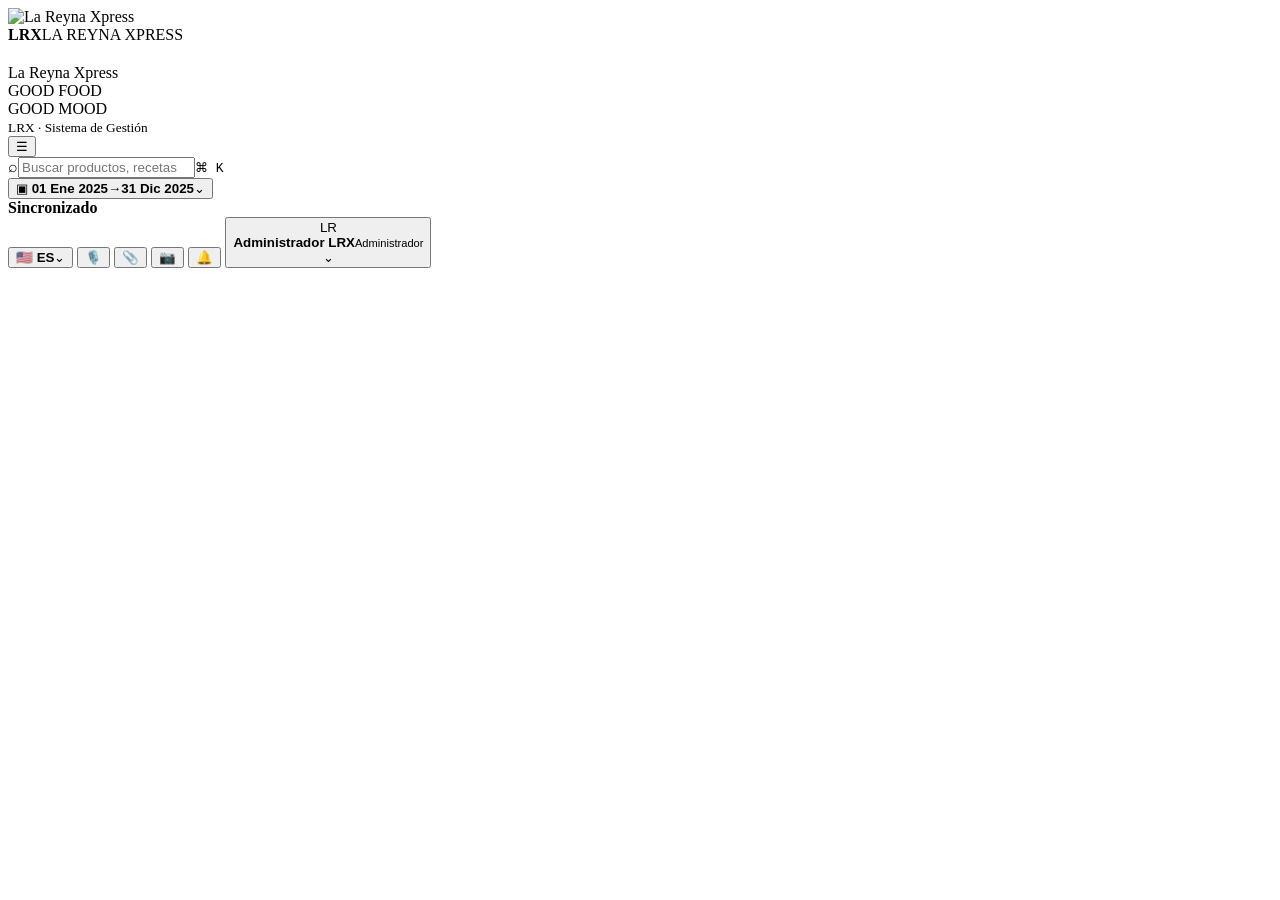
==== assets/index.html @ 77db93b0 "Corrige catálogos, compras e inventario v265" ====
<!doctype html>
<html lang="es">
<head>
<meta charset="utf-8">
<meta name="viewport" content="width=device-width,initial-scale=1,viewport-fit=cover">
<meta name="theme-color" content="#071c35">
<meta name="mobile-web-app-capable" content="yes">
<meta name="apple-mobile-web-app-capable" content="yes">
<meta name="apple-mobile-web-app-status-bar-style" content="default">
<meta name="apple-mobile-web-app-title" content="La Reyna Xpress">
<title>La Reyna Xpress — Sistema de Gestión</title>
<link rel="manifest" href="./manifest.webmanifest">
<link rel="icon" href="./LRX-LOGO-PLANTILLAS.png">
<link rel="stylesheet" href="./styles.css">
<style id="lrx-v176-purchase-css">.purchase-create-btn{width:100%;white-space:nowrap;min-height:40px}.purchase-create-btn.is-existing{opacity:1;border-color:#2e9b6f;background:#edf9f2;color:#16744d;cursor:default}.purchase-line .field label{font-weight:700}@media(max-width:760px){.purchase-line{grid-template-columns:1fr 1fr!important}.purchase-line .field:first-child{grid-column:1/-1}.purchase-line .purchase-create-btn{min-width:0}.purchase-line .bp-line-remove{align-self:end}.purchase-line label{font-size:11px}}</style><style id="lrx-v176-modal-fix">#modal.show{display:flex!important;pointer-events:auto!important;z-index:99999!important}#modal[hidden]{display:none!important;pointer-events:none!important}</style><style id="lrx-v176-product-cost-css">.product-cost-summary{margin-top:12px}.product-cost-summary b{font-weight:800}.product-cost-grid{display:grid;grid-template-columns:repeat(3,minmax(0,1fr));gap:10px}@media(max-width:760px){.product-cost-grid{grid-template-columns:1fr 1fr}}</style><style id="lrx-v178-pager-css">.pager{margin:16px 0 24px}.pager-info{font-size:12px;color:#667085;margin-bottom:8px}.pager-actions{display:flex;align-items:center;gap:6px;flex-wrap:wrap}.pager-actions .btn{min-width:38px}.pager-actions .btn:disabled{opacity:.45;cursor:not-allowed}.pager-actions .btn.primary{font-weight:800}.pager-ellipsis{display:inline-flex;align-items:center;justify-content:center;min-width:24px;padding:7px 2px;color:#667085}.pager-size-label{display:inline-flex;align-items:center;gap:6px;font-size:12px;font-weight:700;color:#667085}.pager-size-label select{padding:7px 8px;border:1px solid #d0d5dd;border-radius:8px;background:#fff}@media(max-width:760px){.pager-actions{gap:5px}.pager-actions .btn{padding:8px 10px;min-width:34px;font-size:12px}.pager-info{line-height:1.4}.pager-actions{max-width:100%;overflow-x:auto;padding-bottom:2px}}}</style>
<style id="lrx-v191-responsive">
html,body{width:100%;min-width:0;max-width:100%;overflow-x:hidden}.app{width:100%;min-width:0;max-width:100%;overflow-x:hidden}
#sidebar{flex:0 0 230px;min-width:0}main{min-width:0;width:calc(100% - 230px);max-width:calc(100% - 230px);overflow-x:hidden}.topbar{min-width:0;max-width:100%;width:100%;box-sizing:border-box;overflow:hidden}.content{min-width:0;max-width:100%;width:100%;box-sizing:border-box;overflow-x:auto}.module-page,.module-page>*{min-width:0;max-width:100%;box-sizing:border-box}.module-head{min-width:0;max-width:100%}.module-head .actions{min-width:0;max-width:100%;display:flex;flex-wrap:wrap;gap:8px}.tablewrap{max-width:100%;overflow-x:auto}.card,.grid{min-width:0;max-width:100%;box-sizing:border-box}
@media(max-width:1100px){#sidebar{flex-basis:210px;width:210px}main{width:calc(100% - 210px);max-width:calc(100% - 210px)}}
@media(max-width:820px){#sidebar{position:fixed;left:0;top:0;bottom:0;width:270px;max-width:86vw;transform:translateX(-105%);z-index:10000;transition:transform .2s ease}#sidebar.open{transform:translateX(0)}main{width:100%;max-width:100%;min-width:0}.topbar{position:sticky;top:0;z-index:9000}.global-search{min-width:0;flex:1 1 180px}.date-chip,.sync-status,.language-chip{display:none}.profile-copy{display:none}.module-head .actions{width:100%}}
.labelTextLogo{font-family:Arial,sans-serif;font-weight:900;text-align:center;letter-spacing:.3px;color:#111}.labelTypeBadge{color:#111}
</style>
<style id="lrx-v192-production-label-yield">.production-kpis,.yield-kpis{display:grid;grid-template-columns:repeat(4,minmax(0,1fr));gap:12px;margin:14px 0}.production-kpis .kpi,.yield-kpis .kpi{padding:16px}.production-kpis .kpi strong,.yield-kpis .kpi strong{display:block;font-size:26px;margin-top:4px}.production-kpis .kpi span,.yield-kpis .kpi span{display:block;color:#667085;font-size:12px;margin-top:4px}.production-capture{display:flex;justify-content:space-between;align-items:center;gap:14px;margin:14px 0}.production-capture small{display:block;color:#667085;margin-top:4px}.production-capture-actions{display:flex;gap:8px;flex-wrap:wrap}.production-two-col{display:grid;grid-template-columns:1fr 1fr;gap:14px;margin-top:14px}.production-section-title{display:flex;justify-content:space-between;align-items:flex-start;gap:12px;margin-bottom:12px}.production-section-title h3,.yield-section-title h3{margin:0}.production-section-title p,.yield-section-title p{margin:5px 0 0;color:#667085;font-size:13px}.production-flow-row{display:flex;justify-content:space-between;gap:12px;padding:12px 0;border-bottom:1px solid #edf0f4}.production-flow-row b,.production-flow-row small{display:block}.production-flow-row small{color:#667085;margin-top:3px}.production-product-cell small{display:block;color:#667085;margin-top:3px}.production-history{margin-top:14px}.labelstage-exact{display:flex;align-items:center;justify-content:center;background:#eef1f5;border-radius:12px;padding:14px;max-width:100%;overflow:hidden}.label-preview-canvas{display:block;width:100%;height:auto;max-height:70vh;object-fit:contain;background:#fff;border:1px solid #111;box-shadow:0 1px 5px rgba(0,0,0,.12)}.yield-card{margin-top:14px}.yield-section-title{margin-bottom:12px}.yield-grid{display:grid;grid-template-columns:repeat(3,minmax(0,1fr));gap:12px}.yield-grid label{display:flex;flex-direction:column;gap:5px;font-weight:700}.yield-grid input,.yield-grid select{padding:10px;border:1px solid #ccd3df;border-radius:9px;background:#fff;min-width:0}.yield-full{grid-column:1/-1}.yield-result{margin:14px 0;padding:14px;border:1px solid #d7dce5;border-radius:10px;background:#f7f8fb}.yield-table{width:100%;border-collapse:collapse}.yield-table th,.yield-table td{padding:9px;border-bottom:1px solid #edf0f4;text-align:left;vertical-align:top}.yield-shortcut{margin:14px 0;padding:16px;border:1px solid #d7dce5;border-radius:12px}.yield-shortcut b{font-size:16px}.yield-shortcut p{margin:5px 0 0}.@media(max-width:900px){.production-kpis,.yield-kpis{grid-template-columns:repeat(2,minmax(0,1fr))}.production-two-col{grid-template-columns:1fr}.yield-grid{grid-template-columns:1fr 1fr}}@media(max-width:560px){.production-kpis,.yield-kpis,.yield-grid{grid-template-columns:1fr}.production-capture,.production-section-title{flex-direction:column;align-items:stretch}.yield-full{grid-column:auto}}</style>
<style id="lrx-v201-label-approved">
.lrx-label-modal{display:grid;grid-template-columns:310px minmax(420px,1fr) 250px;gap:18px;background:#fff;min-height:650px;padding:18px;border-radius:14px;max-height:86vh;overflow:auto}
.lrx-label-left,.lrx-label-center,.lrx-label-right{min-width:0}.lrx-label-left{border-right:1px solid #e4e7ec;padding-right:16px}.lrx-label-panel-title{display:flex;justify-content:space-between;gap:8px}.lrx-label-panel-title h2,.lrx-label-center-title h2{margin:0;font-size:18px;color:#172033}.lrx-label-panel-title p,.lrx-label-center-title p{margin:4px 0 0;color:#667085;font-size:12px}.lrx-label-field{margin-top:15px}.lrx-label-field>label{display:block;font-weight:800;font-size:12px;margin-bottom:6px;color:#344054}.lrx-label-size-row{display:grid;grid-template-columns:1fr auto;gap:7px}.lrx-label-size-row .input{min-width:0}.lrx-type-grid{display:grid;grid-template-columns:1fr 1fr;gap:7px}.lrx-type-btn{border:1px solid #d0d5dd;background:#fff;border-radius:7px;padding:8px 7px;font-weight:700;font-size:11px;cursor:pointer}.lrx-type-btn.active{border-color:#d82b78;background:#fff0f6;color:#b5165c;box-shadow:0 0 0 1px #d82b78 inset}.lrx-type-btn span{margin-right:4px}.lrx-export-row{display:flex;gap:6px;flex-wrap:wrap;margin-top:13px}.lrx-export-row .btn{padding:8px 10px;font-size:11px}.lrx-label-thumb-card{margin-top:14px;border:1px solid #e4e7ec;border-radius:9px;padding:9px;background:#f8fafc}.lrx-label-thumb-title{font-size:11px;font-weight:800;margin-bottom:7px}.lrx-label-thumb{background:#fff;border:1px solid #111;padding:5px;overflow:hidden}.lrx-label-thumb canvas{max-width:100%}.lrx-production-mini{margin-top:14px;border-top:1px solid #e4e7ec;padding-top:12px}.lrx-production-mini h3{font-size:13px;margin:0 0 8px}.lrx-production-mini h3 span{font-weight:500;color:#667085}.lrx-mini-grid{display:grid;grid-template-columns:1fr 1fr;gap:8px}.lrx-mini-grid label{display:block;font-size:10px;font-weight:800;color:#475467;margin-bottom:3px}.mini-value{border:1px solid #d0d5dd;border-radius:6px;background:#fff;padding:6px;font-size:10px;min-height:28px;box-sizing:border-box}.lrx-label-center{padding:0 4px}.lrx-label-center-title{margin-bottom:4px}.lrx-label-ruler{text-align:center;font-size:11px;font-weight:800;color:#344054;display:flex;justify-content:center;gap:8px}.lrx-label-canvas-wrap{display:grid;grid-template-columns:28px 1fr;align-items:center;min-height:390px}.lrx-label-ruler-v{writing-mode:vertical-rl;transform:rotate(180deg);font-size:10px;font-weight:800;color:#344054;text-align:center}.lrx-label-ruler-v span{display:block}.lrx-label-canvas-wrap #labelHolder{width:100%;display:flex;align-items:center;justify-content:center}.lrx-label-canvas-wrap .labelstage-exact{width:100%;padding:8px;background:#fff;border:0;box-shadow:none}.lrx-label-canvas-wrap .label-preview-canvas{width:min(100%,560px);max-height:52vh;height:auto;object-fit:contain;border:1px solid #111;box-shadow:0 1px 4px rgba(0,0,0,.08)}.lrx-label-output-cards{display:grid;grid-template-columns:repeat(3,1fr);gap:7px;margin-top:8px}.lrx-label-output-cards>div{border-top:1px solid #e4e7ec;padding-top:7px;text-align:center}.lrx-label-output-cards b{display:block;font-size:12px}.lrx-label-output-cards span{display:block;font-size:9px;color:#667085;line-height:1.3}.lrx-label-right{border-left:1px solid #e4e7ec;padding-left:15px}.lrx-label-right h3{margin:0 0 9px;font-size:14px}.lrx-size-option{display:flex;align-items:center;gap:8px;border:1px solid transparent;border-radius:7px;padding:8px 9px;margin-bottom:4px;font-size:11px;cursor:pointer}.lrx-size-option.active{border-color:#f2b6d0;background:#fff0f6}.lrx-size-option input{accent-color:#d82b78}.lrx-create-size{width:100%;border:1px solid #e85b9b;background:#fff3f8;color:#c21e68;border-radius:7px;padding:8px;font-weight:800;font-size:11px;margin-top:7px;cursor:pointer}.lrx-export-summary{margin-top:20px;border-top:1px solid #e4e7ec;padding-top:14px}.lrx-export-summary h3{font-size:13px;margin-bottom:8px}.lrx-export-icons{display:grid;grid-template-columns:repeat(3,1fr);gap:5px}.lrx-export-icons span{font-size:22px;text-align:center}.lrx-export-icons small{display:block;font-size:8px;color:#667085;line-height:1.3}.lrx-label-benefits{margin-top:16px;background:#fff0f6;border-radius:8px;padding:10px;font-size:10px}.lrx-label-benefits b{font-size:11px}.lrx-label-benefits ul{padding-left:15px;margin:6px 0 0}.lrx-label-benefits li{margin:3px 0}
@media(max-width:1100px){.lrx-label-modal{grid-template-columns:290px minmax(350px,1fr)}.lrx-label-right{grid-column:1/-1;border-left:0;border-top:1px solid #e4e7ec;padding:14px 0 0;display:grid;grid-template-columns:1fr 1fr;gap:12px}.lrx-label-right h3{grid-column:1/-1}.lrx-label-right .lrx-create-size{align-self:start}.lrx-label-benefits{margin-top:0}}
@media(max-width:760px){.lrx-label-modal{grid-template-columns:1fr;padding:12px;max-height:90vh}.lrx-label-left{border-right:0;border-bottom:1px solid #e4e7ec;padding:0 0 14px}.lrx-label-right{display:block}.lrx-label-canvas-wrap{min-height:260px}.lrx-label-output-cards{margin-bottom:8px}.lrx-label-size-row{grid-template-columns:1fr}.lrx-production-mini{display:none}}
</style>
<style id="lrx-v201-label-final">
#modalBox:has(.lrx-label-modal){width:min(1180px,calc(100vw - 28px));max-width:none!important;max-height:calc(100vh - 24px);box-sizing:border-box}
.lrx-label-modal{width:100%;box-sizing:border-box;grid-template-columns:minmax(255px,290px) minmax(420px,1fr) minmax(190px,220px);gap:14px;min-height:0;max-height:calc(100vh - 40px);overflow:auto;padding:16px}
.lrx-label-left,.lrx-label-center,.lrx-label-right{min-width:0}.lrx-label-left{padding-right:12px}.lrx-label-right{padding-left:12px}
.lrx-type-grid{gap:6px}.lrx-type-btn{min-height:34px;padding:7px 6px;font-size:10px;line-height:1.15}.lrx-type-icon{display:inline-flex;width:14px;height:14px;align-items:center;justify-content:center;margin-right:3px;border:1px solid currentColor;border-radius:50%;font-size:9px}
.lrx-create-type{width:100%;margin-top:7px;border:1px solid #e85b9b;background:#fff;color:#c21e68;border-radius:7px;padding:7px;font-weight:800;font-size:10px;cursor:pointer}
.lrx-export-row .btn{font-size:10px;padding:8px 11px}.lrx-label-thumb{min-height:150px;display:flex;align-items:center;justify-content:center}.lrx-label-thumb canvas{width:100%!important;height:auto!important;display:block}
.lrx-label-canvas-wrap{min-height:350px}.lrx-label-canvas-wrap .label-preview-canvas{width:min(100%,520px);max-height:50vh}
.lrx-label-output-cards>div{padding:7px 3px}.lrx-label-output-cards b{font-size:11px}.lrx-label-output-cards span{font-size:8px}
.lrx-export-summary{margin-top:18px}.lrx-export-icons{gap:6px}.lrx-export-icons span{font-size:11px;border:1px solid #e4e7ec;border-radius:7px;padding:8px 4px;background:#fff}.lrx-export-icons b{display:block;font-size:12px}.lrx-export-icons small{font-size:8px;margin-top:3px}
.lrx-label-center-title h2{font-size:16px}.lrx-label-center-title p{font-size:10px}.lrx-production-mini{margin-top:10px}
@media(max-width:1120px){#modalBox:has(.lrx-label-modal){width:min(900px,calc(100vw - 24px))}.lrx-label-modal{grid-template-columns:280px minmax(360px,1fr)}.lrx-label-right{grid-column:1/-1;border-left:0;border-top:1px solid #e4e7ec;padding:12px 0 0;display:grid;grid-template-columns:1fr 1fr;gap:10px}.lrx-label-right h3{grid-column:1/-1}}
@media(max-width:760px){#modalBox:has(.lrx-label-modal){width:calc(100vw - 12px)}.lrx-label-modal{grid-template-columns:1fr;padding:10px;max-height:calc(100vh - 20px)}.lrx-label-left{border-right:0;border-bottom:1px solid #e4e7ec;padding:0 0 12px}.lrx-label-right{display:block}.lrx-label-canvas-wrap{min-height:250px}.lrx-production-mini{display:none}}
</style>

<style id="lrx-v206-accordion-nav">
#sidebar .nav{display:flex;flex-direction:column;gap:5px;min-width:0;overflow-y:auto;overflow-x:hidden;padding:8px 10px 12px}
#sidebar .nav>button,#sidebar .nav-section>summary{box-sizing:border-box;width:100%;min-width:0;border:0;background:transparent;color:#344054;border-radius:10px;cursor:pointer;text-align:left;font:inherit}
#sidebar .nav>button{display:flex;align-items:center;gap:10px;padding:10px 11px;min-height:42px}
#sidebar .nav>button:hover,#sidebar .nav-section>summary:hover{background:#f7f8fa}
#sidebar .nav>button.active{background:var(--pink,#d82b78);color:#fff}
#sidebar .nav-section{min-width:0}
#sidebar .nav-section>summary{display:flex;align-items:center;gap:9px;padding:10px 11px;min-height:44px;font-size:12px;font-weight:800;letter-spacing:.02em;text-transform:uppercase;user-select:none}
#sidebar .nav-section>summary::-webkit-details-marker{display:none}
#sidebar .nav-section-icon{width:22px;height:22px;flex:0 0 22px;display:grid;place-items:center}
#sidebar .nav-section-icon svg{width:20px;height:20px}
#sidebar .nav-section-label{min-width:0;flex:1;line-height:1.2}
#sidebar .nav-section-chevron{font-size:22px;line-height:1;transform:rotate(0deg);transition:transform .16s ease;opacity:.65}
#sidebar .nav-section[open]>summary{background:#f8eaf1;color:#a71959}
#sidebar .nav-section[open]>summary .nav-section-chevron{transform:rotate(90deg);opacity:1}
#sidebar .nav-children{display:flex;flex-direction:column;gap:2px;margin:2px 0 4px 12px;padding:4px 0 4px 10px;border-left:2px solid #f0d0df;min-width:0}
#sidebar .nav-children button{display:flex;align-items:center;gap:8px;width:100%;min-width:0;border:0;background:transparent;color:#475467;border-radius:8px;padding:8px 9px;text-align:left;cursor:pointer;font:inherit;font-size:12px;line-height:1.25}
#sidebar .nav-children button:hover{background:#f7f8fa}
#sidebar .nav-children button.active{background:var(--pink,#d82b78);color:#fff;font-weight:700}
#sidebar .nav-children .nav-icon{width:18px;height:18px;flex:0 0 18px}
#sidebar .nav-children .nav-icon svg{width:18px;height:18px}
#sidebar .nav-label{min-width:0;overflow:hidden;text-overflow:ellipsis;white-space:nowrap}
@media(max-width:820px){#sidebar .nav{padding:10px 12px 16px}#sidebar .nav-section>summary{min-height:46px;font-size:12px}#sidebar .nav-children button{min-height:42px;font-size:13px}}
</style>

<style id="lrx-v213-inventory">
.lrx-inv-kpis{grid-template-columns:repeat(5,minmax(0,1fr))}.lrx-inv-secondary{grid-template-columns:1fr 1fr}.lrx-inv-toolbar .toolbar{align-items:center}.lrx-inv-alert{display:flex;justify-content:space-between;gap:12px;padding:9px 0;border-bottom:1px solid var(--line);font-size:12px}.lrx-inv-alert span{font-weight:700;color:#667085}.lrx-inv-bar{display:flex;justify-content:space-between;gap:10px;padding:8px 0;border-bottom:1px solid var(--line);font-size:12px}.lrx-inv-bar b{white-space:nowrap}.lrx-inv-secondary{margin-top:14px}.lrx-inv-secondary .card{min-width:0}@media(max-width:1000px){.lrx-inv-kpis{grid-template-columns:repeat(3,minmax(0,1fr))}.lrx-inv-secondary{grid-template-columns:1fr}}@media(max-width:650px){.lrx-inv-kpis{grid-template-columns:1fr 1fr}.lrx-inv-toolbar .toolbar{display:grid;grid-template-columns:1fr}.lrx-inv-toolbar .toolbar>*{width:100%;min-width:0}}
</style>
<style id="lrx-v221-recipe-sheets">.tech-section-title{background:#c20b61;color:#fff;padding:8px 10px;font-weight:800;font-size:15px;text-transform:uppercase;margin:0 0 4px}.tech-table{width:100%;border-collapse:collapse;font-size:12px}.tech-table th,.tech-table td{border:1px solid #d5dce8;padding:6px;vertical-align:top;text-align:left}.tech-table th{background:#f3f6fb;font-weight:800}.recipe-view-head{display:flex;justify-content:space-between;align-items:flex-start;gap:12px;margin-bottom:12px}.recipe-view-head h2{margin:4px 0}.standard-book{max-width:900px;margin:auto;background:#fff;color:#172033;font-family:Arial,sans-serif}.standard-cover{border-bottom:6px solid #0d3b78;padding:10px 0 16px}.standard-brand{font-weight:800;color:#0d3b78;font-size:18px}.standard-cover h1{font-size:34px;margin:10px 0 4px}.standard-cover h2{font-size:25px;margin:0}.standard-kpis{display:grid;grid-template-columns:repeat(4,1fr);gap:8px;margin:12px 0}.standard-kpis>div{border:1px solid #d5dce8;padding:10px;background:#f7f9fc}.standard-kpis small,.standard-kpis b{display:block}.standard-kpis b{font-size:18px;margin-top:4px}.standard-book section{margin-top:12px}.standard-book section h3{background:#0d3b78;color:#fff;padding:8px 10px;margin:0 0 5px}.standard-text{white-space:pre-wrap;border:1px solid #d5dce8;padding:10px;line-height:1.4}.standard-photo-grid{display:grid;grid-template-columns:repeat(4,1fr);gap:8px}.standard-photo-grid figure{margin:0;border:1px solid #d5dce8;padding:4px}.standard-photo-grid img{width:100%;height:150px;object-fit:cover}.standard-photo-grid figcaption{font-size:11px;padding:4px}.recipe-view-wrap{max-width:1100px;margin:auto}.recipe-view-wrap .tech-sheet{overflow:auto}@media(max-width:760px){.recipe-view-head{flex-direction:column}.standard-kpis{grid-template-columns:1fr 1fr}.standard-photo-grid{grid-template-columns:1fr 1fr}.tech-sheet{min-width:0!important}}@media print{.tech-sheet,.standard-book{border:0!important;max-width:none!important}.recipe-view-head,.recipe-view-wrap>.actions{display:none!important}.tech-section-title{-webkit-print-color-adjust:exact;print-color-adjust:exact}.standard-book{page-break-inside:auto}.standard-photo-grid figure{break-inside:avoid}}</style>
<style id="lrx-v221-recipe-docs">
.recipe-template-logo{display:block;max-height:48px;max-width:240px;object-fit:contain;object-position:left top;margin:0 0 8px}.recipe-doc-tabs{display:flex;gap:8px;flex-wrap:wrap}.recipe-doc-tabs .btn{min-width:170px;font-weight:800}.recipe-doc-actions{display:flex;gap:7px;flex-wrap:wrap;margin:8px 0 14px;padding:8px;background:#f7f9fc;border:1px solid #e4e7ec;border-radius:10px}.cost-sheet{max-width:1050px;margin:auto;background:#fff;color:#172033;font-family:Arial,sans-serif}.cost-head{display:flex;justify-content:space-between;gap:12px;border-bottom:5px solid #0d3b78;padding:8px 0 12px}.cost-head h2{margin:5px 0 2px}.cost-head-price{border:1px solid #d5dce8;padding:10px 18px;min-width:130px}.cost-head-price small,.cost-head-price b{display:block}.cost-head-price b{font-size:22px;margin-top:5px}.cost-kpis{display:grid;grid-template-columns:repeat(4,1fr);gap:8px;margin:10px 0}.cost-kpis>div{border:1px solid #d5dce8;background:#f7f9fc;padding:10px}.cost-kpis small,.cost-kpis b{display:block}.cost-kpis b{font-size:18px;margin-top:4px}.cost-sheet section{margin-top:10px}.utensil-grid{display:grid;grid-template-columns:repeat(4,minmax(0,1fr));gap:9px;max-height:52vh;overflow:auto}.utensil-card{border:1px solid #d5dce8;border-radius:9px;padding:8px;display:grid;grid-template-columns:auto 1fr;gap:5px;align-items:center;cursor:pointer;background:#fff}.utensil-card img{grid-column:1/-1;width:100%;height:90px;object-fit:contain;border-radius:6px;background:#f7f9fc}.utensil-card b,.utensil-card small{grid-column:1/-1}.utensil-card small{color:#667085}.recipe-view-wrap .tech-sheet,.recipe-view-wrap .standard-book,.recipe-view-wrap .cost-sheet{overflow:visible}@media(max-width:900px){.utensil-grid{grid-template-columns:repeat(2,minmax(0,1fr))}.cost-kpis{grid-template-columns:1fr 1fr}}
@media print{.recipe-doc-tabs,.recipe-doc-actions,.recipe-view-head,.recipe-view-wrap>.actions{display:none!important}.recipe-view-wrap{max-width:none!important}.cost-sheet,.standard-book,.tech-sheet{max-width:none!important;width:100%!important}.recipe-print-logo{display:block!important;max-height:38px;max-width:220px}}
</style>

<style id="lrx-v222-recipe-layout-fix">
.recipe-view-wrap{width:100%;max-width:none;box-sizing:border-box;overflow:visible}
.recipe-view-wrap .tech-sheet,.recipe-view-wrap .standard-book,.recipe-view-wrap .cost-sheet{width:100%;max-width:100%;box-sizing:border-box;margin:0 auto;overflow:visible}
.tech-sheet{font-family:Arial,sans-serif;color:#142a52;background:#fff;box-sizing:border-box;width:100%;max-width:100%;padding:clamp(6px,1vw,14px);border:1px solid #d5dce8;overflow-wrap:anywhere}
.tech-head{display:grid;grid-template-columns:minmax(0,1fr) minmax(110px,19%);gap:6px;margin-bottom:7px;min-width:0}
.tech-head-main{background:#0d3b78;color:#fff;padding:clamp(9px,1.5vw,16px);min-width:0}
.tech-name{font-size:clamp(22px,3.1vw,34px);font-weight:800;line-height:1.02;text-transform:uppercase;overflow-wrap:anywhere}
.tech-subtitle{font-size:clamp(9px,1.2vw,16px);font-weight:700;margin-top:4px;line-height:1.15}
.tech-code{background:#c20b61;color:#fff;padding:8px;text-align:center;display:flex;flex-direction:column;justify-content:center;min-width:0}
.tech-code b{font-size:clamp(10px,1.3vw,16px)}.tech-code strong{background:#fff;color:#163c75;font-size:clamp(18px,2.7vw,30px);font-weight:800;margin-top:6px;padding:5px;overflow-wrap:anywhere}
.tech-top-grid{display:grid;grid-template-columns:minmax(0,1fr) minmax(0,1fr) minmax(0,1fr);gap:6px;min-width:0}
.tech-main-photo{height:clamp(170px,25vw,300px);border:1px solid #d5dce8;display:flex;align-items:center;justify-content:center;background:#f5f7fb;overflow:hidden}.tech-main-photo img{width:100%;height:100%;object-fit:contain;display:block}.tech-main-photo span{color:#7b8799;font-size:12px;text-align:center}
.tech-section-spaced{margin-top:6px!important}.tech-block{margin-top:6px}.tech-table{width:100%;max-width:100%;table-layout:auto;border-collapse:collapse;font-size:clamp(8px,1vw,12px);word-break:break-word}.tech-table th,.tech-table td{border:1px solid #d5dce8;padding:clamp(3px,.55vw,6px);vertical-align:top;text-align:left}.tech-table th{background:#f3f6fb;font-weight:800}.tech-table th:first-child{white-space:nowrap}.tech-total-label{text-align:right!important}.tech-text{padding:clamp(6px,1vw,10px);border:1px solid #d5dce8;white-space:pre-wrap;line-height:1.35;font-size:clamp(9px,1vw,12px);overflow-wrap:anywhere}.tech-process-grid{display:grid;grid-template-columns:repeat(4,minmax(0,1fr));gap:5px}.tech-process-grid figure{margin:0;border:1px solid #d5dce8;padding:3px;break-inside:avoid}.tech-process-grid img{display:block;width:100%;height:clamp(80px,11vw,135px);object-fit:cover}.tech-process-grid figcaption{font-size:clamp(8px,.85vw,11px);padding:3px;line-height:1.2}.tech-bottom-grid{display:grid;grid-template-columns:minmax(0,1fr) minmax(0,1fr);gap:6px;margin-top:6px}.tech-minbox{min-height:56px}.tech-footer{display:flex;justify-content:space-between;gap:8px;border-top:2px solid #0d3b78;margin-top:7px;padding-top:5px;font-size:clamp(7px,.85vw,11px);line-height:1.15}.standard-book,.cost-sheet{width:100%;max-width:100%;box-sizing:border-box}.standard-cover h1{font-size:clamp(25px,3vw,34px)}.standard-cover h2{font-size:clamp(19px,2.4vw,25px)}.standard-kpis,.cost-kpis{grid-template-columns:repeat(4,minmax(0,1fr))}.standard-photo-grid{grid-template-columns:repeat(4,minmax(0,1fr))}.standard-photo-grid img{height:clamp(80px,12vw,150px)}
@media(max-width:760px){.tech-top-grid{grid-template-columns:1fr}.tech-process-grid{grid-template-columns:repeat(2,minmax(0,1fr))}.tech-bottom-grid{grid-template-columns:1fr}.standard-kpis,.cost-kpis{grid-template-columns:1fr 1fr}.standard-photo-grid{grid-template-columns:1fr 1fr}.recipe-doc-tabs .btn{min-width:0;flex:1 1 150px}}
@media print{html,body{width:100%!important;overflow:visible!important}.recipe-template-logo{max-height:34px;max-width:190px;margin:0 0 4px}.recipe-print-page{width:100%!important;max-width:100%!important;margin:0!important;padding:0!important;box-sizing:border-box!important}.recipe-print-page .recipe-template-logo{display:none!important}.recipe-print-page .tech-sheet,.recipe-print-page .standard-book,.recipe-print-page .cost-sheet{width:100%!important;max-width:100%!important;min-width:0!important;margin:0!important;padding:0!important;border:0!important;box-sizing:border-box!important;overflow:visible!important}.recipe-print-page .tech-name{font-size:23pt}.recipe-print-page .tech-subtitle{font-size:8.5pt}.recipe-print-page .tech-code strong{font-size:17pt}.recipe-print-page .tech-table{font-size:7.5pt}.recipe-print-page .tech-table th,.recipe-print-page .tech-table td{padding:3pt}.recipe-print-page .tech-main-photo{height:72mm}.recipe-print-page .tech-process-grid img{height:31mm}.recipe-print-page .tech-text{font-size:8pt;padding:4pt}.recipe-print-page .tech-section-title{font-size:9pt;padding:4pt 5pt}.recipe-print-page .tech-footer{font-size:6.5pt}.recipe-print-page .standard-kpis,.recipe-print-page .cost-kpis{grid-template-columns:repeat(4,minmax(0,1fr))}.recipe-print-page .standard-book section,.recipe-print-page .cost-sheet section{break-inside:auto}.recipe-print-page table{max-width:100%!important}.recipe-print-page img{max-width:100%!important}.recipe-print-page .standard-photo-grid img{height:31mm}.recipe-print-page .standard-book{font-size:8pt}.recipe-print-page .standard-cover h1{font-size:21pt}.recipe-print-page .standard-cover h2{font-size:16pt}.recipe-print-page .standard-kpis b,.recipe-print-page .cost-kpis b{font-size:11pt}}
</style>
<style id="lrx-v225-recipe-final-fix">
/* v225 — Recetas: pantalla, modal, plantillas e impresión coherentes */
#modalBox:has(.recipe-view-wrap),#modalBox:has(.utensil-library),#modalBox:has(.utensil-create){width:min(1120px,calc(100vw - 28px));max-width:calc(100vw - 28px);box-sizing:border-box;overflow-x:hidden;overflow-y:auto}
.recipe-view-wrap{width:100%!important;max-width:100%!important;overflow-x:hidden!important;box-sizing:border-box}
.recipe-view-wrap .tech-sheet,.recipe-view-wrap .standard-book,.recipe-view-wrap .cost-sheet{width:100%!important;max-width:100%!important;min-width:0!important;overflow:visible!important;box-sizing:border-box}
.tech-top-grid{grid-template-columns:repeat(2,minmax(0,1fr))!important}
.tech-table{table-layout:fixed!important}
.tech-table th,.tech-table td{overflow-wrap:anywhere;word-break:break-word}
.recipe-doc-actions,.recipe-doc-tabs{max-width:100%;overflow-x:auto;padding-bottom:2px}
.recipe-doc-actions .btn,.recipe-doc-tabs .btn{white-space:nowrap}
.utensil-library{width:100%;box-sizing:border-box}.utensil-library-head{display:flex;justify-content:space-between;align-items:flex-start;gap:12px;margin-bottom:12px}.utensil-library-head h3{margin:0 0 5px}.utensil-grid{grid-template-columns:repeat(4,minmax(0,1fr))!important;max-width:100%;max-height:58vh;overflow-y:auto;overflow-x:hidden}.utensil-card{min-width:0}.utensil-card img{height:105px!important;object-fit:contain!important}
@media(max-width:900px){#modalBox:has(.recipe-view-wrap),#modalBox:has(.utensil-library),#modalBox:has(.utensil-create){width:calc(100vw - 14px);max-width:calc(100vw - 14px)}.tech-top-grid{grid-template-columns:1fr!important}.utensil-grid{grid-template-columns:repeat(2,minmax(0,1fr))!important}.utensil-library-head{flex-direction:column}.utensil-library-head .btn{width:100%}}
@media(max-width:560px){.utensil-grid{grid-template-columns:1fr!important}.recipe-doc-actions,.recipe-doc-tabs{display:flex;flex-wrap:wrap;overflow:visible}.recipe-doc-actions .btn,.recipe-doc-tabs .btn{flex:1 1 145px}}
@media print{
 html,body{width:100%!important;min-width:0!important;max-width:none!important;overflow:visible!important;background:#fff!important}
 #lrxRecipePrint{position:static!important;inset:auto!important;width:100%!important;max-width:none!important;padding:0!important;margin:0!important;overflow:visible!important;background:#fff!important}
 .recipe-print-page{width:100%!important;max-width:none!important;min-width:0!important;margin:0!important;padding:0!important;box-sizing:border-box!important;overflow:visible!important}
 .recipe-print-page .recipe-template-logo{display:block!important;max-width:48mm!important;max-height:16mm!important;width:auto!important;height:auto!important;object-fit:contain!important;margin:0 0 3mm 0!important}
 .recipe-print-page .tech-head{grid-template-columns:minmax(0,1fr) 32mm!important}
 .recipe-print-page .tech-top-grid{grid-template-columns:1fr 1fr!important}
 .recipe-print-page .tech-table{table-layout:fixed!important;width:100%!important;font-size:7.5pt!important}
 .recipe-print-page .tech-table th,.recipe-print-page .tech-table td{padding:2.2pt!important}
 .recipe-print-page .tech-name{font-size:20pt!important}.recipe-print-page .tech-subtitle{font-size:7.5pt!important}.recipe-print-page .tech-code strong{font-size:15pt!important}
 .recipe-print-page .standard-book,.recipe-print-page .cost-sheet,.recipe-print-page .tech-sheet{width:100%!important;max-width:none!important;min-width:0!important;padding:0!important;margin:0!important;border:0!important;overflow:visible!important}
 .recipe-print-page .standard-kpis,.recipe-print-page .cost-kpis{grid-template-columns:repeat(4,minmax(0,1fr))!important}
 .recipe-print-page .standard-photo-grid{grid-template-columns:repeat(4,minmax(0,1fr))!important}
}
</style>

<style id="lrx-v225-utensils">
.utensil-library{width:100%;box-sizing:border-box}.utensil-library-head{display:flex;justify-content:space-between;gap:14px;align-items:flex-start}.utensil-library .toolbar{display:flex;gap:8px;flex-wrap:wrap;margin:10px 0}.utensil-library .toolbar .input{min-width:180px;flex:1 1 180px}.utensil-grid{display:grid;grid-template-columns:repeat(5,minmax(0,1fr));gap:10px;max-height:58vh;overflow:auto;padding:2px}.utensil-card{position:relative;border:1px solid #d5dce8;border-radius:10px;padding:8px;display:grid;grid-template-columns:auto 1fr;gap:5px;align-items:center;cursor:pointer;background:#fff;min-width:0}.utensil-card:has(.ut-check:checked){border-color:#c20b61;box-shadow:0 0 0 2px rgba(194,11,97,.12)}.utensil-card input{margin:0}.utensil-card img{grid-column:1/-1;width:100%;height:96px;object-fit:contain;border-radius:7px;background:#f7f9fc}.utensil-card b,.utensil-card small{grid-column:1/-1;overflow-wrap:anywhere}.utensil-card b{font-size:13px}.utensil-card small{color:#667085}.recipe-utensils-block{margin-top:10px}.recipe-utensils-grid{display:grid;grid-template-columns:repeat(4,minmax(0,1fr));gap:7px;border:1px solid #d5dce8;padding:7px}.recipe-utensil-item{display:flex;align-items:center;gap:7px;border:1px solid #e3e7ee;padding:5px;background:#fff;min-width:0}.recipe-utensil-item img{width:48px;height:38px;object-fit:contain;flex:0 0 48px}.recipe-utensil-item b,.recipe-utensil-item small{display:block;overflow-wrap:anywhere}.recipe-utensil-item b{font-size:11px}.recipe-utensil-item small{font-size:9px;color:#667085}.utensil-create .field{min-width:0}
@media(max-width:1050px){.utensil-grid{grid-template-columns:repeat(4,minmax(0,1fr))}.recipe-utensils-grid{grid-template-columns:repeat(3,minmax(0,1fr))}}
@media(max-width:760px){.utensil-grid{grid-template-columns:repeat(2,minmax(0,1fr));max-height:52vh}.recipe-utensils-grid{grid-template-columns:repeat(2,minmax(0,1fr))}.utensil-library-head{flex-direction:column}.utensil-library-head .btn{width:100%}}
@media print{.recipe-utensils-block{break-inside:avoid}.recipe-utensils-grid{grid-template-columns:repeat(4,minmax(0,1fr));font-size:7pt}.recipe-utensil-item{padding:2pt}.recipe-utensil-item img{width:28mm;height:18mm;flex-basis:28mm}.recipe-utensil-item b{font-size:7pt}.recipe-utensil-item small{font-size:6pt}}
</style>
<style id="lrx-v227-recipe-final">
/* v227 — identidad visual y plantillas de recetas */
.recipe-doc-brand{display:block!important;width:auto!important;height:42px!important;max-width:175px!important;object-fit:contain!important;object-position:left center!important;margin:0!important;background:#fff!important}
.tech-brand-row{display:flex!important;align-items:flex-start!important;justify-content:flex-start!important;min-height:48px!important;padding:0 0 8px!important;background:#fff!important}
.tech-head-main .recipe-doc-brand{height:42px!important;max-width:175px!important}
.standard-brand,.cost-brand{display:flex!important;align-items:flex-start!important;justify-content:flex-start!important;min-height:48px!important;padding:0 0 8px!important;margin:0!important;background:#fff!important}
.standard-brand .recipe-doc-brand{height:44px!important;max-width:180px!important}.cost-brand .recipe-doc-brand{height:40px!important;max-width:165px!important}
.recipe-template-logo{display:none!important}
.recipe-view-wrap{width:100%!important;max-width:100%!important;overflow-x:hidden!important}
.recipe-view-wrap .tech-sheet,.recipe-view-wrap .standard-book,.recipe-view-wrap .cost-sheet{width:100%!important;max-width:100%!important;min-width:0!important;overflow:visible!important;box-sizing:border-box!important}
.tech-sheet{padding:10px!important}.tech-head{grid-template-columns:minmax(0,1fr) 120px!important}.tech-top-grid{grid-template-columns:minmax(0,1fr) minmax(0,1fr)!important}
.tech-name{overflow-wrap:anywhere!important;word-break:break-word!important}.tech-table{table-layout:fixed!important;width:100%!important}.tech-table th,.tech-table td{overflow-wrap:anywhere!important;word-break:break-word!important}
.recipe-utensils-block{break-inside:avoid!important}.recipe-utensil-item img,.utensil-card img,.selected-ut-row img{background:#fff!important;object-fit:contain!important}
@media(max-width:760px){.tech-head{grid-template-columns:minmax(0,1fr) 90px!important}.recipe-doc-brand{height:34px!important;max-width:145px!important}.tech-brand-row,.standard-brand,.cost-brand{min-height:40px!important;padding-bottom:6px!important}}
@media print{
 .recipe-print-page .tech-brand-row{display:flex!important;min-height:0!important;padding:0 0 1.5mm!important;background:#fff!important}
 .recipe-print-page .tech-brand-row .recipe-doc-brand{height:10mm!important;max-width:34mm!important}
 .recipe-print-page .standard-brand,.recipe-print-page .cost-brand{min-height:0!important;padding:0 0 1.5mm!important}
 .recipe-print-page .standard-brand .recipe-doc-brand{height:11mm!important;max-width:40mm!important}.recipe-print-page .cost-brand .recipe-doc-brand{height:10mm!important;max-width:34mm!important}
}
</style>

<style id="lrx-v229-recipe-print-final">
/* v229 — logo en encabezado + ficha técnica compacta para impresión */
.recipe-doc-brand.doc-head-logo{height:42px!important;max-width:145px!important;width:auto!important;object-fit:contain!important;object-position:left center!important;margin:0!important;flex:0 0 auto!important}
.compact-doc-head .tech-head-main{display:flex;align-items:center;gap:12px;min-width:0}
.compact-doc-head .tech-title-copy{min-width:0}
.standard-title-row,.cost-title-row{display:flex;align-items:center;gap:12px;min-width:0}
.standard-title-row>div,.cost-title-row>div{min-width:0}
@media(max-width:760px){.recipe-doc-brand.doc-head-logo{height:34px!important;max-width:120px!important}.compact-doc-head .tech-head-main{gap:8px}.standard-title-row,.cost-title-row{gap:8px}}
</style>




<style id="lrx-v245-safe-horizontal-recipe-logo">@media print{.recipe-print-page .recipe-doc-lockup{display:block!important;width:52mm!important;height:14mm!important;min-width:52mm!important;min-height:14mm!important;max-width:52mm!important;max-height:14mm!important;flex:0 0 52mm!important;overflow:visible!important}.recipe-print-page .standard-title-row .recipe-doc-lockup,.recipe-print-page .cost-title-row .recipe-doc-lockup{width:52mm!important;height:14mm!important;min-width:52mm!important;min-height:14mm!important;max-width:52mm!important;max-height:14mm!important;flex-basis:52mm!important}.recipe-print-page .recipe-doc-lockup img.recipe-doc-brand.doc-head-logo{display:block!important;width:100%!important;height:100%!important;min-width:0!important;min-height:0!important;max-width:100%!important;max-height:100%!important;padding:0!important;margin:0!important;object-fit:contain!important;object-position:left center!important;flex:0 0 auto!important}}</style>
<style id="lrx-recipe-photo-layout">.recipe-print-photos{margin-top:10px}.recipe-image-layout{display:grid;gap:12px}.recipe-main-photo{margin:0;border:1px solid #d5dce8;border-radius:8px;padding:7px;background:#fff}.recipe-main-photo img{display:block;width:100%;max-height:420px;object-fit:contain;object-position:center}.recipe-main-photo figcaption{padding:5px;color:#667085;font-size:12px}.recipe-process-gallery{display:grid;grid-template-columns:repeat(auto-fit,minmax(145px,1fr));gap:9px}.recipe-process-gallery figure{margin:0;border:1px solid #d5dce8;border-radius:7px;padding:5px;break-inside:avoid}.recipe-process-gallery img{display:block;width:100%;height:clamp(90px,12vw,145px);object-fit:contain}.recipe-process-gallery figcaption{padding:4px;color:#475467;font-size:11px}@media(max-width:700px){.recipe-process-gallery{grid-template-columns:repeat(2,minmax(0,1fr))}}</style>
<style id="lrx-v260-compact-photos-utensils">
.recipe-main-photo img,#lrx-recipe-photo-layout .recipe-main-photo img{width:auto!important;max-width:min(100%,280px)!important;height:auto!important;max-height:220px!important;margin:0 auto!important;object-fit:contain!important}
.recipe-main-photo{display:flex;flex-direction:column;align-items:center}
.recipe-process-gallery{grid-template-columns:repeat(auto-fit,minmax(105px,1fr))!important;gap:6px!important}
.recipe-process-gallery figure{padding:3px!important;min-width:0}
.recipe-process-gallery img{height:82px!important;max-height:82px!important;object-fit:contain!important}
.recipe-process-gallery figcaption{font-size:9px!important;line-height:1.15;padding:3px!important;overflow-wrap:anywhere}
.recipe-utensils-grid{grid-template-columns:repeat(6,minmax(0,1fr))!important;gap:4px!important;padding:4px!important}
.recipe-utensil-item{gap:4px!important;padding:3px!important;min-width:0}
.recipe-utensil-item img{width:26px!important;height:24px!important;flex:0 0 26px!important;padding:1px!important;object-fit:contain!important}
.recipe-utensil-item b{font-size:9px!important;line-height:1.05}
.recipe-utensil-item small{font-size:7px!important;line-height:1.05}
@media(max-width:900px){.recipe-utensils-grid{grid-template-columns:repeat(4,minmax(0,1fr))!important}}
@media(max-width:600px){.recipe-utensils-grid{grid-template-columns:repeat(3,minmax(0,1fr))!important}.recipe-process-gallery{grid-template-columns:repeat(3,minmax(0,1fr))!important}}
</style>
<style id="lrx-v250-recipe-steps">.recipe-process-step-list{display:grid;grid-template-columns:repeat(auto-fit,minmax(240px,1fr));gap:10px}.recipe-process-step{border:1px solid #d5dce8;border-radius:8px;background:#fff;padding:10px;min-width:0}.recipe-process-step-title,.recipe-step-attach{display:flex;align-items:center;justify-content:space-between;gap:8px;margin-bottom:7px}.recipe-process-step-title b{color:#123b70}.recipe-step-caption{display:block;width:100%;resize:vertical;min-height:76px}.recipe-step-filename{font-size:11px;overflow-wrap:anywhere}.recipe-step-preview{display:block;max-width:100%;width:auto;height:120px;object-fit:contain;margin:8px auto 0;border:1px solid #e2e7ef;border-radius:5px;background:#f6f8fb}.recipe-process-no-photo{min-height:55px;display:grid;place-items:center;background:#f1f4f9;color:#69778d;font-size:10px;padding:6px}.recipe-process-gallery .recipe-process-no-photo{min-height:90px}@media print{.recipe-process-no-photo{min-height:20mm}.recipe-process-gallery .recipe-process-no-photo{min-height:24mm}}</style>
<style id="lrx-v263-print-layout">.recipe-header-photo{display:block;width:96px;height:72px;max-width:100%;object-fit:contain;object-position:center;background:#fff;border:1px solid #e0e5ed;border-radius:4px;margin:auto}@media print{.recipe-header-photo{width:27mm;height:22mm}}</style>
</head>
<body>
<div class="app" id="app">
  <aside id="sidebar">
    <div class="brand brand-approved">
      <img src="./LRX-LOGO-PLANTILLAS.png" alt="La Reyna Xpress">
      <div class="brand-wordmark"><b>LRX</b><span>LA REYNA XPRESS</span></div>
    </div>
    <nav class="nav" id="nav" aria-label="Navegación principal"></nav>
    <div class="sidebar-footer">
      <div class="sidebar-script">La Reyna Xpress</div>
      <div class="sidebar-motto">GOOD FOOD<br>GOOD MOOD</div>
      <small>LRX · Sistema de Gestión</small>
    </div>
  </aside>
  <main>
    <header class="topbar">
      <button class="iconbtn" id="menuBtn" type="button" aria-label="Abrir menú">☰</button>
      <div class="global-search approved-search" role="search">
        <span>⌕</span><input id="globalSearch" type="search" autocomplete="off" placeholder="Buscar productos, recetas, ventas, proveedores..."><kbd>⌘ K</kbd>
      </div>
      <div class="topbar-spacer"></div>
      <button class="date-chip" type="button" aria-label="Rango de fechas" data-action="date-range">▣ <b>01 Ene 2025</b><span>→</span><b>31 Dic 2025</b>⌄</button>
      <div class="sync-status"><span class="sync-dot"></span><b>Sincronizado</b></div>
      <button class="language-chip" type="button">🇺🇸 <b>ES</b>⌄</button>
      <button class="top-icon voice-button" id="voiceBtn" type="button" data-action="voice-action" aria-label="Acción por voz">🎙️</button>
      <button class="top-icon" id="captureBtn" type="button" data-action="capture-documents" aria-label="Capturar o importar documento">📎</button>
      <button class="top-icon" id="cameraBtn" type="button" data-action="camera-capture" aria-label="Tomar fotografía">📷</button>
      <button class="top-icon" id="notificationsBtn" type="button" data-action="notifications" aria-label="Notificaciones">🔔<span id="notificationBadge" class="notification-badge" hidden>0</span></button>
      <button class="profile-chip profile-button" id="profileBtn" type="button" data-action="profile" aria-label="Abrir perfil">
        <div class="profile-avatar" id="profileAvatar">LR</div>
        <div class="profile-copy"><b id="profileName">Administrador LRX</b><small id="profileRole">Administrador</small></div><span class="profile-chevron">⌄</span>
      </button>
    </header>
    <section class="content" id="content" aria-live="polite"></section>
  </main>
</div>
<div class="modal" id="modal" hidden><div class="modalbox" id="modalBox"></div></div>
<div class="toast" id="toast" role="status" aria-live="polite"></div>
<script src="https://cdnjs.cloudflare.com/ajax/libs/pdf.js/3.11.174/pdf.min.js"></script>
<script src="https://cdn.jsdelivr.net/npm/xlsx@0.18.5/dist/xlsx.full.min.js"></script>
<script src="https://cdn.jsdelivr.net/npm/tesseract.js@5/dist/tesseract.min.js"></script>
<script src="./purchase-engine.js?v=2026-10-04-v253" defer></script>
<script src="./app.js?v=2026-10-05-v265" defer></script>

<style id="lrx-v234-final">
/* v234 final cascade: logo padded/proportional and technical utensil iconography */
.recipe-doc-brand.doc-head-logo{width:64px!important;height:64px!important;max-width:64px!important;max-height:64px!important;flex:0 0 64px!important;object-fit:contain!important;object-position:center!important;padding:2px!important;box-sizing:border-box!important;background:#fff!important;border:0!important;border-radius:0!important}
.compact-doc-head .tech-head-main{display:flex!important;align-items:center!important;gap:12px!important;padding:6px 8px!important;overflow:visible!important}
.compact-doc-head .tech-title-copy{min-width:0!important;flex:1 1 auto!important;overflow:visible!important}
.compact-doc-head .tech-name{font-size:15px!important;line-height:1.08!important;font-weight:800!important;white-space:nowrap!important;overflow:visible!important;text-overflow:clip!important}
.compact-doc-head .tech-subtitle{font-size:7.5px!important;line-height:1.15!important;margin-top:4px!important;white-space:nowrap!important;overflow:visible!important}
.utensil-card img{height:108px!important;padding:8px!important;background:#fff!important}
.recipe-utensil-item img{width:52px!important;height:44px!important;padding:2px!important;background:#fff!important}
@media(max-width:760px){.recipe-doc-brand.doc-head-logo{width:64px!important;height:64px!important;max-width:64px!important;max-height:64px!important;flex-basis:64px!important}.compact-doc-head .tech-name{font-size:14px!important;white-space:normal!important}.compact-doc-head .tech-subtitle{white-space:normal!important}}
@media print{.recipe-print-page .recipe-doc-brand.doc-head-logo{width:16mm!important;height:16mm!important;max-width:16mm!important;max-height:16mm!important;flex-basis:16mm!important;padding:.5mm!important}.recipe-print-page .compact-doc-head .tech-head-main{gap:3mm!important;padding:1.5mm!important}.recipe-print-page .compact-doc-head .tech-name{font-size:12.5pt!important;white-space:nowrap!important}.recipe-print-page .compact-doc-head .tech-subtitle{font-size:6pt!important}.recipe-print-page .standard-title-row .recipe-doc-brand.doc-head-logo,.recipe-print-page .cost-title-row .recipe-doc-brand.doc-head-logo{width:18mm!important;height:18mm!important;max-width:18mm!important;max-height:18mm!important;flex-basis:18mm!important}}
</style>

<style id="lrx-v234-cutting-boards">
/* v234 — tablas de corte: sistema profesional por color, iconografía LRX */
.utensil-card img{image-rendering:auto!important;}
.recipe-utensil-item img{image-rendering:auto!important;}
</style>
<style id="lrx-v245-final-icon-and-logo-fix">.utensil-card img,.recipe-utensil-item img,.selected-ut-row img{filter:drop-shadow(0 0 .65px #0d3b78)!important}@media print{.recipe-print-page .recipe-doc-lockup{display:block!important;width:52mm!important;height:14mm!important;min-width:52mm!important;min-height:14mm!important;max-width:52mm!important;max-height:14mm!important;flex:0 0 52mm!important;overflow:visible!important}.recipe-print-page .standard-title-row .recipe-doc-lockup,.recipe-print-page .cost-title-row .recipe-doc-lockup{width:52mm!important;height:14mm!important;min-width:52mm!important;min-height:14mm!important;max-width:52mm!important;max-height:14mm!important;flex-basis:52mm!important}.recipe-print-page .recipe-doc-lockup img.recipe-doc-brand.doc-head-logo{display:block!important;width:100%!important;height:100%!important;min-width:0!important;min-height:0!important;max-width:100%!important;max-height:100%!important;padding:0!important;margin:0!important;object-fit:contain!important;object-position:left center!important;flex:0 0 auto!important}}</style>
<style id="lrx-v253-aligned-recipe-brand">
/* Logo is a dedicated left slot; the template color starts after it. */
.tech-head{grid-template-columns:27mm minmax(0,1fr) 25mm!important;gap:0!important;align-items:stretch!important}
.recipe-doc-logo-cell{display:flex;align-items:center;justify-content:center;background:#fff;padding:2mm;min-width:0}
.recipe-doc-logo-cell .recipe-doc-lockup{display:block!important;width:24mm!important;height:20mm!important;max-width:24mm!important;min-width:0!important;flex:none!important;overflow:hidden!important}
.recipe-doc-logo-cell .recipe-doc-brand{display:block;width:100%!important;height:100%!important;max-width:100%!important;max-height:100%!important;object-fit:contain!important;object-position:center!important;margin:0!important;padding:0!important}
.tech-head-main{display:flex!important;align-items:center!important;padding:3mm!important;overflow:hidden!important}
.tech-title-copy{min-width:0;width:100%}.tech-name{font-size:clamp(18px,2.5vw,30px)!important;line-height:1.08!important}.tech-subtitle{font-size:clamp(8px,1vw,12px)!important;line-height:1.2!important;overflow-wrap:anywhere}
.tech-code{padding:2mm!important}.tech-code strong{font-size:clamp(17px,2vw,26px)!important;white-space:nowrap!important}
.standard-title-row,.cost-title-row{display:grid!important;grid-template-columns:27mm minmax(0,1fr) 27mm!important;gap:0!important;align-items:stretch!important;border:0!important;padding:0!important;min-height:24mm!important}.standard-title-row{grid-template-columns:27mm minmax(0,1fr)!important}
.standard-title-row .recipe-doc-lockup,.cost-title-row .recipe-doc-lockup{display:flex!important;align-items:center!important;justify-content:center!important;background:#fff!important;width:27mm!important;height:24mm!important;max-width:none!important;min-width:0!important;flex:none!important;padding:1.5mm!important;overflow:hidden!important}
.standard-title-row .recipe-doc-lockup img,.cost-title-row .recipe-doc-lockup img{width:100%!important;height:100%!important;max-width:100%!important;max-height:100%!important;object-fit:contain!important;object-position:center!important;padding:0!important;margin:0!important}
.standard-title-row>div:nth-child(2),.cost-title-row>div:nth-child(2){background:#c20b61;color:#fff;display:flex;flex-direction:column;justify-content:center;padding:3mm 4mm;min-width:0;overflow:hidden}
.standard-title-row h1,.standard-title-row h2,.standard-title-row p,.cost-title-row h2,.cost-title-row p{color:#fff!important;overflow-wrap:anywhere!important}
.standard-title-row h1{font-size:clamp(16px,2vw,23px)!important;line-height:1.1!important;margin:0 0 2px!important}.standard-title-row h2,.cost-title-row h2{font-size:clamp(13px,1.6vw,19px)!important;line-height:1.15!important;margin:0 0 2px!important}.standard-title-row p,.cost-title-row p{font-size:clamp(8px,.9vw,10px)!important;margin:0!important}
.cost-title-row .cost-head-price{margin:0!important;min-width:0!important;background:#c20b61;color:#fff;display:flex;flex-direction:column;justify-content:center;padding:2mm!important;border-left:1px solid #ffffff80}
@media(max-width:760px){.tech-head{grid-template-columns:21mm minmax(0,1fr) 21mm!important}.recipe-doc-logo-cell .recipe-doc-lockup{width:19mm!important;height:18mm!important}.tech-code b{font-size:9px!important}.tech-code strong{font-size:14px!important;padding:3px!important}.standard-title-row,.cost-title-row{grid-template-columns:21mm minmax(0,1fr) 21mm!important;min-height:19mm!important}.standard-title-row{grid-template-columns:21mm minmax(0,1fr)!important}.standard-title-row .recipe-doc-lockup,.cost-title-row .recipe-doc-lockup{width:21mm!important;height:19mm!important;padding:1mm!important}.standard-title-row h1{font-size:12px!important}.standard-title-row h2,.cost-title-row h2{font-size:11px!important}.standard-title-row p,.cost-title-row p{font-size:7px!important}.cost-title-row .cost-head-price{font-size:8px!important}}
@media print{.recipe-print-page .recipe-doc-brand{filter:none!important}}
</style>
</body>
</html>
<style id="lrx-v227-recipe-fix">
/* v227 — utensilios reales, selección persistente y documentos adaptables */
.recipe-doc-brand{display:block;width:auto;height:30px;max-width:145px;object-fit:contain;object-position:left center;margin:0 0 6px 0}
.tech-head-main .recipe-doc-brand{height:30px;max-width:145px}
.standard-brand,.cost-brand{margin:0 0 7px 0}
.cost-brand .recipe-doc-brand{height:28px;max-width:135px}
.standard-brand .recipe-doc-brand{height:34px;max-width:155px}
.recipe-template-logo{display:none!important}
.selected-ut-row{display:flex;align-items:center;gap:8px;padding:5px 0;border-bottom:1px solid #e7ebf2}
.selected-ut-row img{width:42px;height:32px;object-fit:contain;flex:0 0 42px;border:1px solid #e1e6ee;border-radius:5px;background:#fff}
.recipe-submodal{position:absolute;inset:0;z-index:30;display:flex;align-items:center;justify-content:center;padding:14px;box-sizing:border-box}
.recipe-submodal-backdrop{position:absolute;inset:0;background:rgba(10,25,50,.48)}
.recipe-submodal-panel{position:relative;z-index:1;width:min(1000px,100%);max-height:92%;overflow:auto;background:#fff;border-radius:14px;box-shadow:0 20px 60px rgba(0,0,0,.28);padding:18px;box-sizing:border-box}
.recipe-submodal .utensil-grid{grid-template-columns:repeat(5,minmax(0,1fr))!important;max-height:58vh;overflow:auto}
.recipe-submodal .utensil-card img{height:90px!important;object-fit:contain!important}
@media(max-width:900px){.recipe-submodal .utensil-grid{grid-template-columns:repeat(3,minmax(0,1fr))!important}}
@media(max-width:620px){.recipe-submodal .utensil-grid{grid-template-columns:repeat(2,minmax(0,1fr))!important}.recipe-doc-brand{height:26px;max-width:125px}.standard-brand .recipe-doc-brand{height:28px}}
@media print{
 .recipe-doc-brand{height:11mm!important;max-width:38mm!important;margin:0 0 1.5mm 0!important}
 .standard-brand .recipe-doc-brand{height:12mm!important;max-width:42mm!important}
 .cost-brand .recipe-doc-brand{height:10mm!important;max-width:36mm!important}
 .recipe-submodal{display:none!important}
}
</style>
<style id="lrx-v234-brand-utensils">
/* v234 — branding y utensilios: logo protagonista, wordmark sin recorte, iconografía técnica */
.recipe-doc-brand.doc-head-logo{
  width:78px!important;height:78px!important;max-width:78px!important;max-height:78px!important;
  object-fit:contain!important;object-position:center!important;flex:0 0 78px!important;
  margin:0!important;border-radius:6px!important;background:#fff!important;
}
.compact-doc-head .tech-head-main{display:flex!important;align-items:center!important;gap:12px!important;padding:6px 8px!important;overflow:visible!important}
.compact-doc-head .tech-title-copy{min-width:0!important;flex:1 1 auto!important}
.compact-doc-head .tech-name{font-size:15px!important;line-height:1.08!important;letter-spacing:.01em!important;overflow-wrap:anywhere!important}
.compact-doc-head .tech-subtitle{font-size:7.5px!important;line-height:1.15!important;margin-top:5px!important}
.standard-title-row,.cost-title-row{display:flex!important;align-items:center!important;gap:14px!important;min-width:0!important}
.standard-title-row>div,.cost-title-row>div{min-width:0!important;flex:1 1 auto!important}
.standard-title-row h1{font-size:22px!important;line-height:1.05!important;margin:0 0 3px!important}
.standard-title-row h2,.cost-title-row h2{font-size:17px!important;line-height:1.08!important;margin:0 0 3px!important;overflow-wrap:anywhere!important}
.standard-title-row p,.cost-title-row p{font-size:10px!important;margin:0!important}
.cost-title-row .cost-head-price{flex:0 0 auto!important}
.utensil-card img,.recipe-utensil-item img,.selected-ut-row img{background:#fff!important;object-fit:contain!important}
.utensil-card img{height:105px!important;padding:5px!important;box-sizing:border-box!important}
.utensil-card{border-radius:8px!important;box-shadow:0 1px 3px rgba(20,42,82,.05)!important}
@media(max-width:760px){
 .recipe-doc-brand.doc-head-logo{width:64px!important;height:64px!important;max-width:64px!important;max-height:64px!important;flex-basis:64px!important}
 .compact-doc-head .tech-head-main{gap:9px!important;padding:7px!important}
 .compact-doc-head .tech-name{font-size:14px!important}
 .standard-title-row,.cost-title-row{gap:9px!important}
}
@media print{
 .recipe-print-page .recipe-doc-lockup{display:block!important;width:21mm!important;height:21mm!important;max-width:21mm!important;max-height:21mm!important;flex:0 0 21mm!important}
 .recipe-print-page .recipe-doc-lockup img{display:block!important;width:100%!important;height:100%!important;max-width:100%!important;max-height:100%!important;object-fit:contain!important}
 .recipe-print-page .recipe-doc-brand.doc-head-logo{width:16mm!important;height:16mm!important;max-width:16mm!important;max-height:16mm!important;flex-basis:16mm!important;margin:0!important;padding:.5mm!important}
 .recipe-print-page .compact-doc-head .tech-head-main{gap:3mm!important;padding:2mm!important}
 .recipe-print-page .compact-doc-head .tech-name{font-size:12.5pt!important;line-height:1.05!important}
 .recipe-print-page .compact-doc-head .tech-subtitle{font-size:6pt!important;margin-top:1.2mm!important}
 .recipe-print-page .standard-title-row,.recipe-print-page .cost-title-row{gap:3mm!important;padding:0 0 1.5mm!important}
 .recipe-print-page .standard-title-row h1{font-size:15pt!important}
 .recipe-print-page .standard-title-row h2,.recipe-print-page .cost-title-row h2{font-size:12pt!important}
 .recipe-print-page .standard-title-row p,.recipe-print-page .cost-title-row p{font-size:6pt!important}
}
</style>
<style id="lrx-v234-brand-final">
/* v234 — encabezado definitivo: logo seguro, completo y jerarquía de marca equilibrada */
.recipe-doc-brand.doc-head-logo{
  width:84px!important;height:84px!important;max-width:84px!important;max-height:84px!important;
  flex:0 0 84px!important;object-fit:contain!important;object-position:center!important;
  padding:0!important;margin:0!important;border:0!important;border-radius:0!important;background:#fff!important;
}
.compact-doc-head .tech-head-main{gap:12px!important;padding:5px 8px!important;overflow:visible!important}
.compact-doc-head .tech-title-copy{min-width:0!important;flex:1 1 auto!important}
.compact-doc-head .tech-name{font-size:14px!important;line-height:1.08!important;font-weight:800!important;white-space:normal!important;overflow:visible!important;text-overflow:clip!important}
.compact-doc-head .tech-subtitle{font-size:6.5px!important;line-height:1.12!important;margin-top:3px!important;white-space:normal!important}
.standard-title-row,.cost-title-row{gap:12px!important;align-items:center!important}
.standard-title-row .recipe-doc-brand.doc-head-logo,.cost-title-row .recipe-doc-brand.doc-head-logo{width:84px!important;height:84px!important;max-width:84px!important;max-height:84px!important;flex:0 0 84px!important}
.standard-title-row h1{font-size:21px!important;line-height:1.05!important;margin:0 0 3px!important;font-weight:800!important}
.standard-title-row h2,.cost-title-row h2{font-size:17px!important;line-height:1.08!important;margin:0 0 3px!important;font-weight:800!important}
.standard-title-row p,.cost-title-row p{font-size:9px!important;margin:0!important}
@media(max-width:760px){
 .recipe-doc-brand.doc-head-logo,.standard-title-row .recipe-doc-brand.doc-head-logo,.cost-title-row .recipe-doc-brand.doc-head-logo{width:68px!important;height:68px!important;max-width:68px!important;max-height:68px!important;flex-basis:68px!important}
 .standard-title-row h1{font-size:18px!important}.standard-title-row h2,.cost-title-row h2{font-size:15px!important}
}
@media print{
 .recipe-print-page .recipe-doc-lockup{display:block!important;width:21mm!important;height:21mm!important;max-width:21mm!important;max-height:21mm!important;flex:0 0 21mm!important}
 .recipe-print-page .recipe-doc-lockup img{display:block!important;width:100%!important;height:100%!important;max-width:100%!important;max-height:100%!important;object-fit:contain!important}
 .recipe-print-page .recipe-doc-brand.doc-head-logo{width:16mm!important;height:16mm!important;max-width:16mm!important;max-height:16mm!important;flex-basis:16mm!important;padding:0!important;margin:0!important}
 .recipe-print-page .standard-title-row .recipe-doc-brand.doc-head-logo,.recipe-print-page .cost-title-row .recipe-doc-brand.doc-head-logo{width:18mm!important;height:18mm!important;max-width:18mm!important;max-height:18mm!important;flex-basis:18mm!important}
 .recipe-print-page .compact-doc-head .tech-name{font-size:12pt!important;line-height:1.05!important}
 .recipe-print-page .standard-title-row h1{font-size:14pt!important}
 .recipe-print-page .standard-title-row h2,.recipe-print-page .cost-title-row h2{font-size:11.5pt!important}
}
</style>
<style id="lrx-v234-final">
/* v234 — corrección integral: logo sin clipping + tablas de corte rotuladas */
.recipe-doc-brand.doc-head-logo,
.standard-title-row .recipe-doc-brand.doc-head-logo,
.cost-title-row .recipe-doc-brand.doc-head-logo{
  width:96px!important;height:96px!important;max-width:96px!important;max-height:96px!important;
  flex:0 0 96px!important;object-fit:contain!important;object-position:center!important;
  padding:0!important;margin:0!important;border:0!important;border-radius:0!important;
  background:#fff!important;overflow:visible!important;
}
.standard-title-row,.cost-title-row{gap:14px!important;align-items:center!important;overflow:visible!important}
.standard-title-row>div,.cost-title-row>div{min-width:0!important;overflow:visible!important}
.standard-title-row h1{font-size:18px!important;line-height:1.04!important;margin:0 0 3px!important;font-weight:800!important}
.standard-title-row h2,.cost-title-row h2{font-size:15px!important;line-height:1.06!important;margin:0 0 3px!important;font-weight:800!important}
.standard-title-row p,.cost-title-row p{font-size:8.5px!important;margin:0!important}
.compact-doc-head .tech-head-main{gap:13px!important;padding:5px 8px!important;overflow:visible!important}
.compact-doc-head .tech-name{font-size:14px!important;line-height:1.06!important;overflow:visible!important;text-overflow:clip!important}
.utensil-board-card img{height:72px!important;padding:2px!important;background:#fff!important}
.utensil-board-card b{font-size:10.5px!important;line-height:1.05!important;letter-spacing:.01em!important}
.utensil-board-card small{font-size:9px!important;line-height:1.05!important;font-weight:700!important;color:#475467!important}
.utensil-board-card{padding:6px!important;gap:3px!important}
.recipe-board-item b{font-size:9px!important;line-height:1.05!important}
.recipe-board-item small{font-size:8px!important;line-height:1.05!important;font-weight:700!important}
@media(max-width:760px){
 .recipe-doc-brand.doc-head-logo,.standard-title-row .recipe-doc-brand.doc-head-logo,.cost-title-row .recipe-doc-brand.doc-head-logo{width:78px!important;height:78px!important;max-width:78px!important;max-height:78px!important;flex-basis:78px!important}
 .standard-title-row h1{font-size:17px!important}.standard-title-row h2,.cost-title-row h2{font-size:14px!important}
}
@media print{
 .recipe-print-page .recipe-doc-lockup{display:block!important;width:21mm!important;height:21mm!important;max-width:21mm!important;max-height:21mm!important;flex:0 0 21mm!important}
 .recipe-print-page .recipe-doc-lockup img{display:block!important;width:100%!important;height:100%!important;max-width:100%!important;max-height:100%!important;object-fit:contain!important}
 .recipe-print-page .recipe-doc-brand.doc-head-logo{width:21mm!important;height:21mm!important;max-width:21mm!important;max-height:21mm!important;flex-basis:21mm!important;padding:0!important;margin:0!important;object-fit:contain!important;object-position:center!important}
 .recipe-print-page .standard-title-row .recipe-doc-brand.doc-head-logo,.recipe-print-page .cost-title-row .recipe-doc-brand.doc-head-logo{width:20mm!important;height:20mm!important;max-width:20mm!important;max-height:20mm!important;flex-basis:20mm!important}
 .recipe-print-page .standard-title-row{gap:3mm!important;padding:0 0 1.5mm!important}
 .recipe-print-page .standard-title-row h1{font-size:13.5pt!important}
 .recipe-print-page .standard-title-row h2,.recipe-print-page .cost-title-row h2{font-size:11pt!important}
 .recipe-print-page .standard-title-row p,.recipe-print-page .cost-title-row p{font-size:5.8pt!important}
 .recipe-print-page .utensil-board-card img{height:6mm!important}
 .recipe-print-page .utensil-board-card b{font-size:4.2pt!important}
 .recipe-print-page .utensil-board-card small{font-size:3.7pt!important}
}
</style>
<style id="lrx-v245-integrated-visual-system">
/* v241 — biblioteca unificada azul y encabezado compacto con margen de seguridad */
@media screen{
 .recipe-doc-lockup{display:block!important;width:166px!important;height:48px!important;min-width:166px!important;min-height:48px!important;max-width:166px!important;max-height:48px!important;flex:0 0 166px!important;overflow:visible!important}
 .recipe-doc-brand.doc-head-logo,.standard-title-row .recipe-doc-brand.doc-head-logo,.cost-title-row .recipe-doc-brand.doc-head-logo{
  display:block!important;width:100%!important;height:100%!important;min-width:0!important;min-height:0!important;max-width:100%!important;max-height:100%!important;flex:0 0 auto!important;
  object-fit:contain!important;object-position:center!important;padding:0!important;margin:0!important;border:0!important;background:#fff!important;overflow:visible!important;
 }
 .compact-doc-head .tech-head-main{display:flex!important;align-items:center!important;gap:9px!important;padding:3px 6px!important;overflow:visible!important}
 .compact-doc-head .tech-head-main>.recipe-doc-lockup{display:block!important;flex-shrink:0!important}
 .compact-doc-head .tech-title-copy{min-width:0!important;flex:1 1 auto!important}
 .compact-doc-head .tech-name{font-size:13px!important;line-height:1.08!important;white-space:normal!important;overflow:visible!important;text-overflow:clip!important}
 .standard-title-row,.cost-title-row{gap:9px!important;align-items:center!important;overflow:visible!important}
 .standard-title-row h1{font-size:17px!important;line-height:1.05!important;margin:0 0 2px!important}
 .standard-title-row h2,.cost-title-row h2{font-size:14px!important;line-height:1.08!important;margin:0 0 2px!important}
 .standard-title-row>div,.cost-title-row>div{min-width:0!important;overflow:visible!important}
 .utensil-card img,.recipe-utensil-item img,.selected-ut-row img{object-fit:contain!important;background:#fff!important}
 .utensil-board-card img{height:64px!important;padding:2px!important}
 .utensil-board-card b{font-size:9px!important;line-height:1.05!important}
 .utensil-board-card small{font-size:7.5px!important;line-height:1.05!important}
 .utensil-board-card{padding:5px!important;gap:2px!important}
}
@media print{.recipe-print-page .recipe-doc-lockup{display:block!important;width:21mm!important;height:21mm!important;max-width:21mm!important;max-height:21mm!important;flex:0 0 21mm!important}.recipe-print-page .standard-title-row .recipe-doc-lockup,.recipe-print-page .cost-title-row .recipe-doc-lockup{width:20mm!important;height:20mm!important;max-width:20mm!important;max-height:20mm!important;flex-basis:20mm!important}.recipe-print-page .recipe-doc-lockup img{display:block!important;width:100%!important;height:100%!important;max-width:100%!important;max-height:100%!important;object-fit:contain!important}}
@media screen and (max-width:760px){.recipe-doc-lockup{width:128px!important;height:40px!important;min-width:128px!important;min-height:40px!important;max-width:128px!important;max-height:40px!important;flex-basis:128px!important}}
.btn.green{background:#12804d!important;border-color:#12804d!important;color:#fff!important}
.recipe-template-pill{display:inline-flex;align-items:center;gap:5px;border-radius:8px;padding:8px 12px;font-size:13px;font-weight:800;white-space:nowrap}.recipe-template-pill.pink{background:#c5004e;color:#fff}.recipe-template-pill.blue{background:#123e78;color:#fff}.recipe-template-pill.green{background:#12804d;color:#fff}
.recipe-module-kpis{display:grid;grid-template-columns:repeat(4,minmax(0,1fr));gap:12px;margin:14px 0}.recipe-module-kpis article{display:grid;grid-template-columns:42px 1fr;grid-template-rows:auto auto;column-gap:10px;align-items:center;background:#fff;border:1px solid #dce4ef;border-radius:13px;padding:13px}.recipe-module-kpis article>span{grid-row:1/3;width:42px;height:42px;border-radius:12px;background:#eef3fb;display:grid;place-items:center;font-size:20px}.recipe-module-kpis small{color:#69778a;font-size:12px}.recipe-module-kpis b{font-size:22px;color:#123e78}.recipe-module-templatebar{display:flex;align-items:center;gap:9px;flex-wrap:wrap;background:#fff;border:1px solid #dce4ef;border-radius:13px;padding:12px;margin:10px 0 14px}.recipe-module-templatebar>b{margin-right:5px;color:#123e78}.recipe-dashboard-grid{grid-template-columns:repeat(auto-fill,minmax(330px,1fr))!important}.recipe-dashboard-card{padding:0;overflow:hidden;display:grid;grid-template-columns:118px minmax(0,1fr);gap:0;align-items:stretch}.recipe-dashboard-photo{width:118px;height:100%;min-height:190px;max-height:260px;object-fit:cover;background:#f3f6fb}.recipe-dashboard-copy{padding:13px;min-width:0}.recipe-dashboard-copy h3{color:#123e78}.recipe-dashboard-copy .recipe-meta{grid-template-columns:repeat(2,minmax(0,1fr));margin-top:8px}.recipe-dashboard-copy .catalog-actions{gap:5px}.recipe-dashboard-copy .catalog-actions .btn{padding:7px 9px;font-size:12px}
.recipe-editor-heading{display:flex;justify-content:space-between;align-items:center;gap:15px;padding:12px 14px;background:#f5f8fc;border:1px solid #dce4ef;border-radius:13px;margin-bottom:14px}.recipe-editor-heading small{font-weight:800;color:#566b8c}.recipe-editor-heading h2{font-size:22px;color:#102f60;margin:4px 0}.recipe-editor-heading p{margin:0;color:#667085}.recipe-template-shortcuts{display:flex;flex-wrap:wrap;gap:7px}.recipe-main-layout{display:grid;grid-template-columns:minmax(0,1.35fr) minmax(250px,.8fr);gap:12px;align-items:stretch}.recipe-main-fields{grid-template-columns:repeat(2,minmax(0,1fr));align-content:start;background:#f6f8fb;border:1px solid #dce4ef;border-radius:13px;padding:12px}.recipe-primary-photo{margin:0;display:flex;flex-direction:column;gap:10px}.recipe-primary-photo .rowhead{margin:0}.recipe-main-photo-preview{width:100%;height:260px;object-fit:cover;border-radius:9px;background:#f3f6fb}.recipe-photo-empty{height:260px;display:grid;place-items:center;background:#f3f6fb;border:1px dashed #c8d4e4;border-radius:9px;color:#8492a6;font-weight:700}.recipe-primary-photo .actions{margin-top:auto}.recipe-process-step-list{display:grid;grid-template-columns:repeat(auto-fill,minmax(210px,1fr));gap:10px}.recipe-process-step{border:1px solid #dce4ef;border-radius:11px;padding:10px;background:#fff;display:flex;flex-direction:column;gap:8px;min-width:0}.recipe-step-preview{width:100%;height:150px;object-fit:cover;border-radius:8px;background:#f1f4f8}.recipe-process-step textarea{width:100%;resize:vertical}.recipe-process-step-title,.recipe-step-attach{display:flex;justify-content:space-between;align-items:center;gap:6px;flex-wrap:wrap}.recipe-step-filename{overflow-wrap:anywhere}.recipe-utensil-item,.selected-ut-row{display:inline-flex;vertical-align:top;margin:5px;align-items:center;gap:8px;border:1px solid #dce4ef;border-radius:9px;padding:7px;background:#fff}.recipe-utensil-item img,.selected-ut-row img{width:44px;height:44px;object-fit:contain}.recipe-utensil-item small,.selected-ut-row small{display:block;color:#667085}
.standard-book section h3{background:#c5004e!important}.cost-sheet .tech-section-title{background:#123e78!important}.tech-sheet .tech-section-title{background:#12804d!important}.cost-title-row>div:nth-child(2),.cost-head-price{background:#123e78!important}.cost-title-row>div:nth-child(2) .status{color:#123e78!important}.recipe-view-wrap .recipe-doc-lockup{overflow:visible!important}.recipe-view-wrap .recipe-doc-lockup img.recipe-doc-brand.doc-head-logo{object-fit:contain!important;object-position:center!important;overflow:visible!important}
@media(max-width:760px){.recipe-module-kpis{grid-template-columns:repeat(2,minmax(0,1fr))}.recipe-editor-heading{align-items:flex-start;flex-direction:column}.recipe-main-layout{grid-template-columns:1fr}.recipe-main-fields{grid-template-columns:repeat(2,minmax(0,1fr))}.recipe-primary-photo{grid-row:1}.recipe-dashboard-grid{grid-template-columns:1fr!important}}
@media(max-width:480px){.recipe-module-kpis{grid-template-columns:1fr 1fr}.recipe-dashboard-card{grid-template-columns:88px minmax(0,1fr)}.recipe-dashboard-photo{width:88px}.recipe-main-fields{grid-template-columns:1fr}.recipe-template-pill{font-size:11px;padding:7px 8px}}
@media print{.recipe-print-page .recipe-doc-lockup,.recipe-print-page .standard-title-row .recipe-doc-lockup,.recipe-print-page .cost-title-row .recipe-doc-lockup{display:block!important;width:43mm!important;height:12mm!important;min-width:43mm!important;min-height:12mm!important;max-width:43mm!important;max-height:12mm!important;flex:0 0 43mm!important;overflow:visible!important}.recipe-print-page .recipe-doc-lockup img.recipe-doc-brand.doc-head-logo{display:block!important;width:100%!important;height:100%!important;max-width:100%!important;max-height:100%!important;object-fit:contain!important;object-position:center!important}}
</style>

<style id="lrx-v245-utensil-management">.utensil-card-select{display:contents;cursor:pointer}.ut-card-tools{grid-column:1/-1;display:flex;gap:5px;margin-top:3px}.ut-card-tools .btn{font-size:11px;padding:4px 7px;min-height:27px}.ut-card-tools .ut-delete{color:#a52836;border-color:#efc9cc;background:#fff}.utensil-card{padding-bottom:7px!important}@media(max-width:560px){.ut-card-tools .btn{flex:1;padding:4px 3px;font-size:10px}}</style>
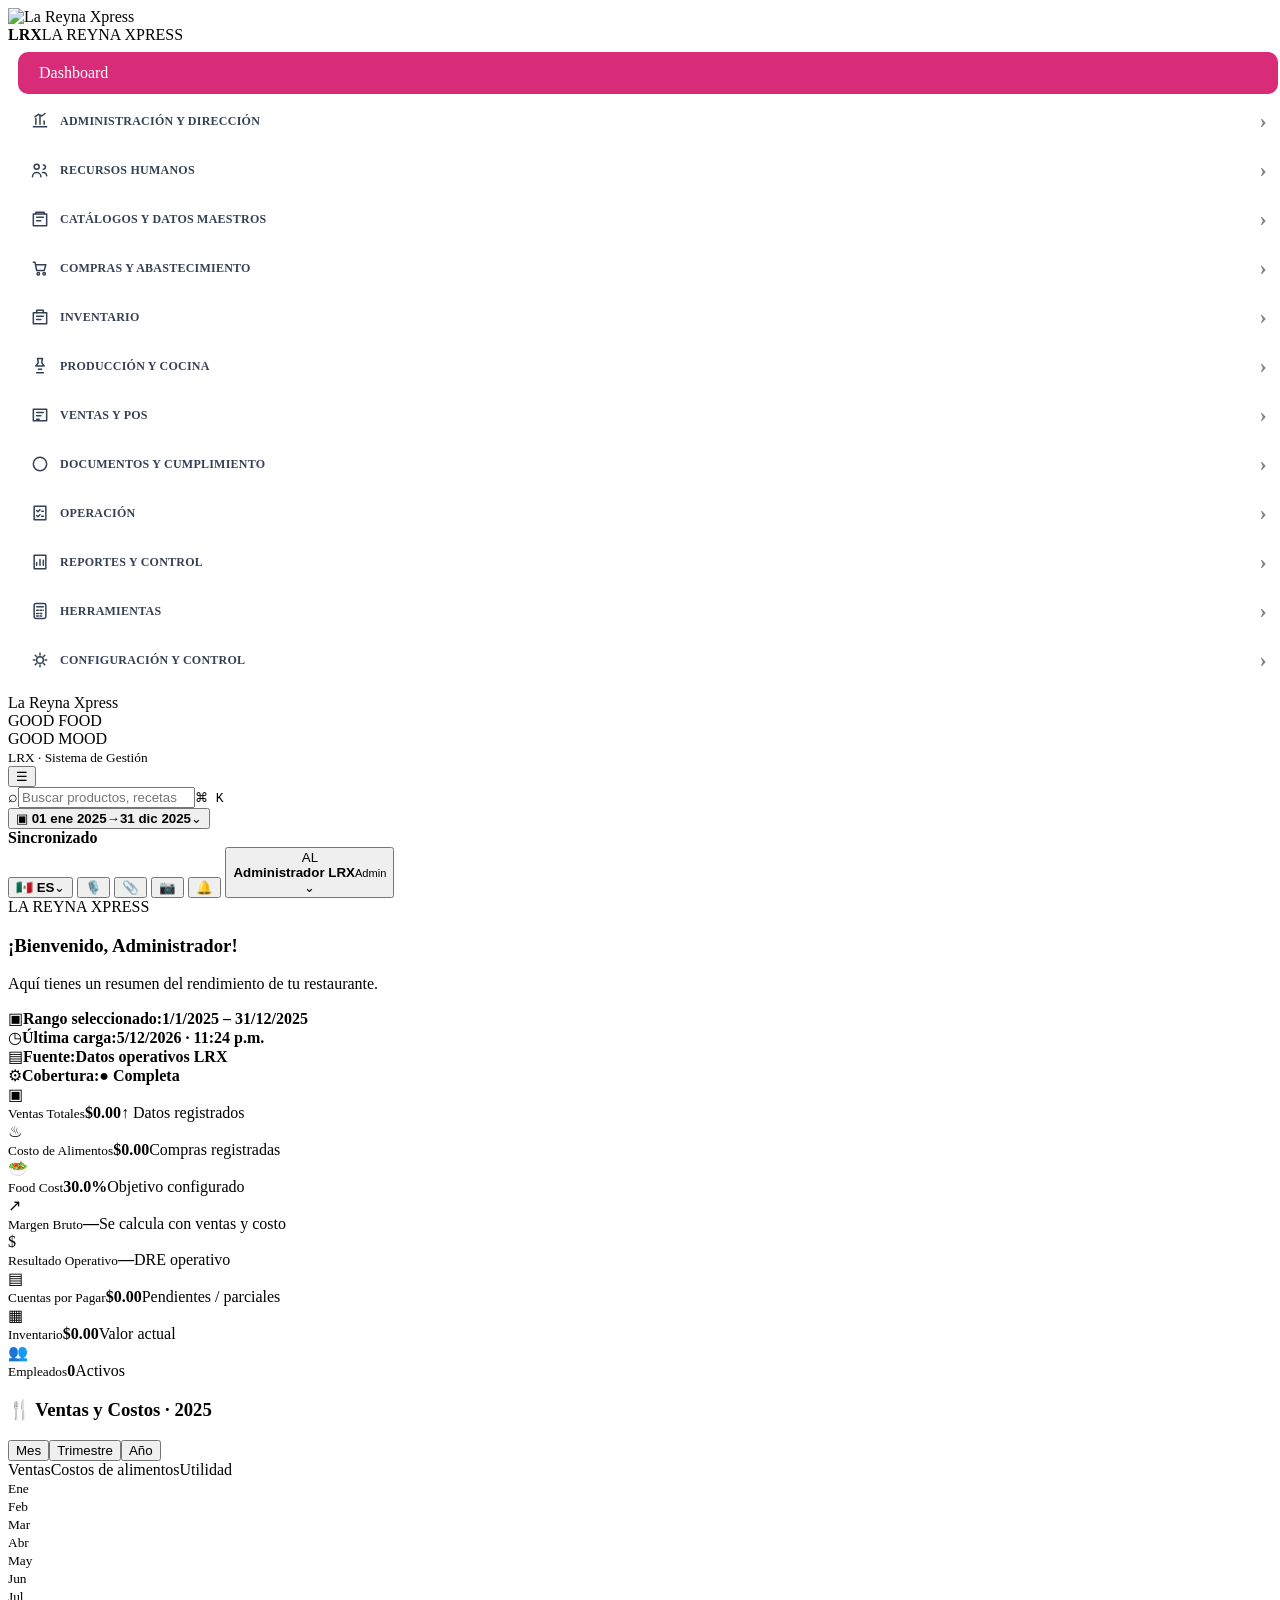
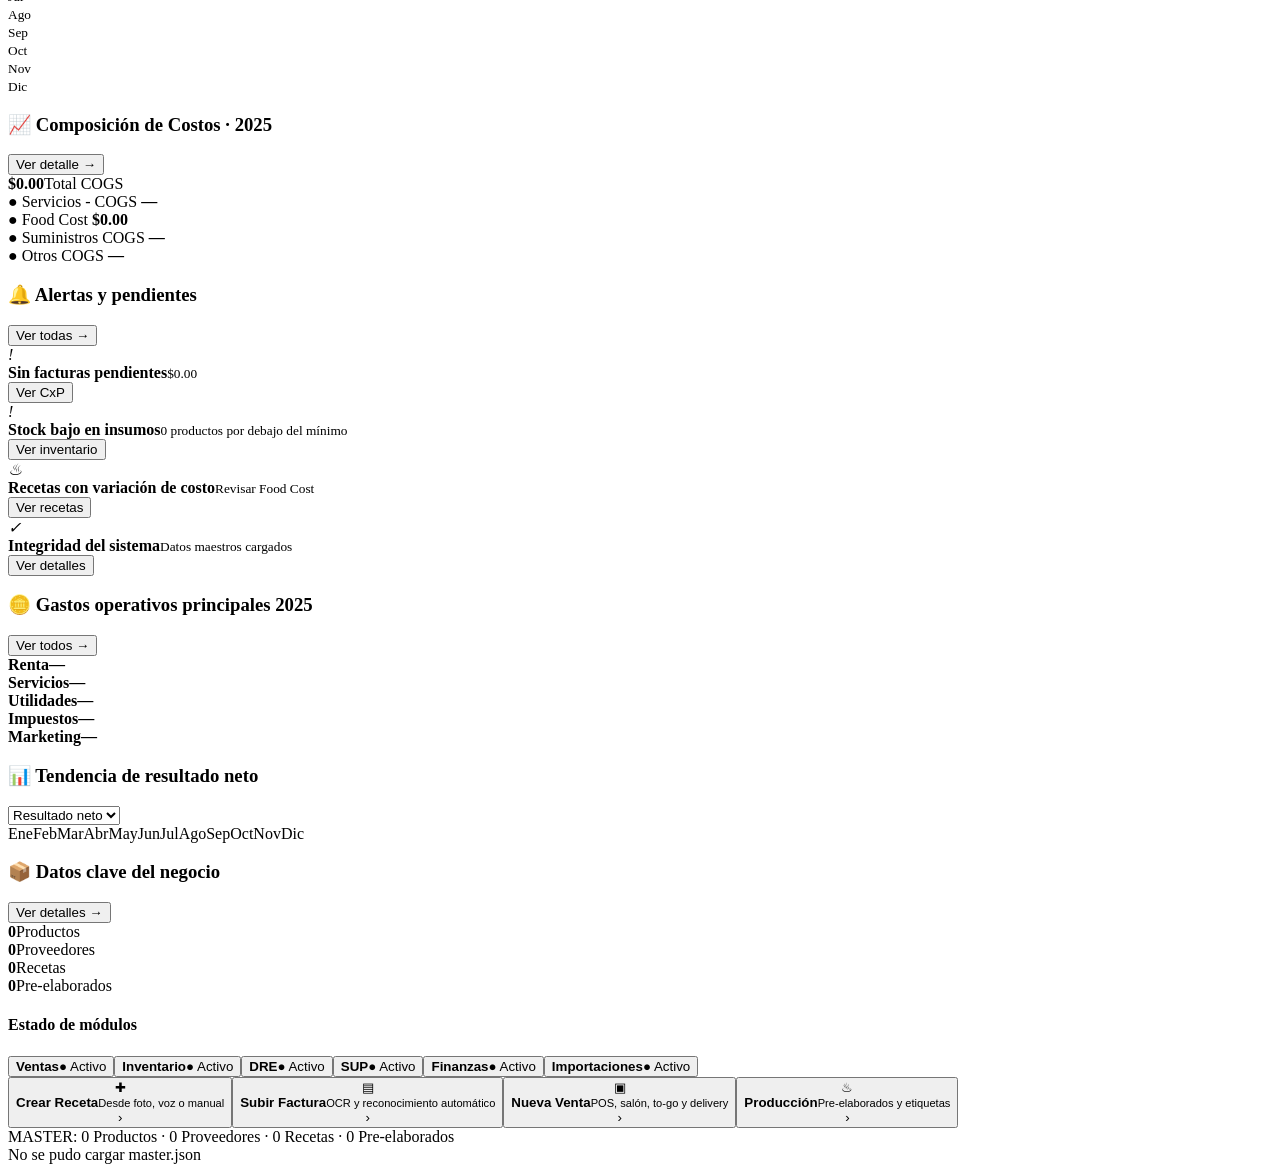
==== commit 141280cb: "Corrige-busqueda-de-modulos-LRX-v272" ====
--- a/assets/index.html
+++ b/assets/index.html
@@ -224,7 +224,7 @@
 <script src="https://cdn.jsdelivr.net/npm/xlsx@0.18.5/dist/xlsx.full.min.js"></script>
 <script src="https://cdn.jsdelivr.net/npm/tesseract.js@5/dist/tesseract.min.js"></script>
 <script src="./purchase-engine.js?v=2026-10-04-v253" defer></script>
-<script src="./app.js?v=2026-10-05-v265" defer></script>
+<script src="./app.js?v=2026-10-05-v272" defer></script>
 
 <style id="lrx-v234-final">
 /* v234 final cascade: logo padded/proportional and technical utensil iconography */
